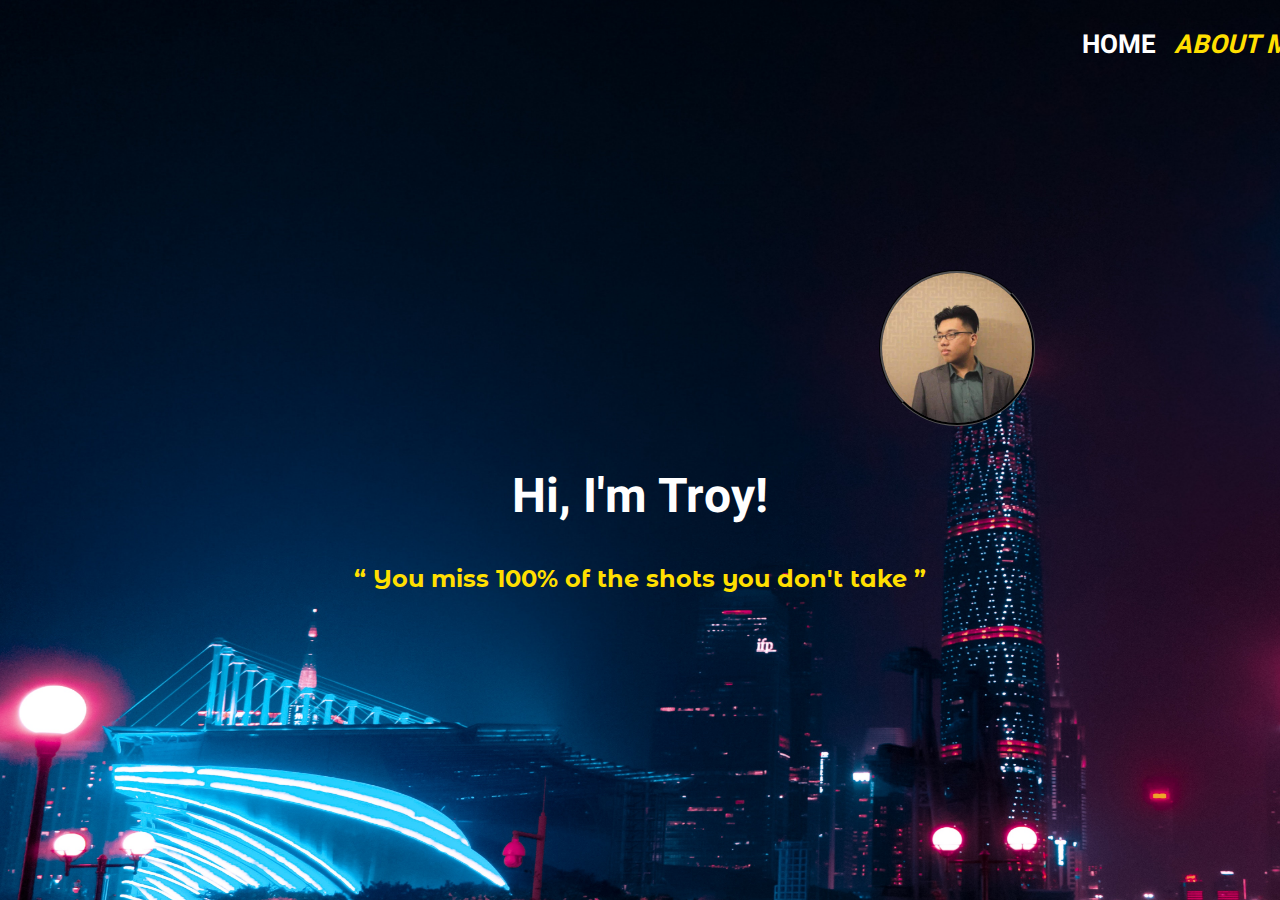
==== index.html @ 598472cd "Rename JAVIER_LANDINGPAGE_ITAD.html to index.html" ====
<!DOCTYPE HTML>
<html  lang="en">
<head>
    <base target="newTabAB">
    <base target="newTabR">
    <base target="newTabMB">
    <base target="newTabMF">
    <meta charset="utf-8" >
    <title>LANDING PAGE</title>
    <style type="text/css">
    </style>

    <!--HEEBO REGULAR-->
    <link rel="preconnect" href="https://fonts.gstatic.com">
    <link href="https://fonts.googleapis.com/css2?family=Heebo&display=swap" rel="stylesheet">

    <!--Montserrat Alternates-->
    <link rel="preconnect" href="https://fonts.gstatic.com">
    <link href="https://fonts.googleapis.com/css2?family=Heebo:wght@100;400&family=Montserrat+Alternates:ital,wght@1,100&display=swap" rel="stylesheet">

</head>
<body>
	<link rel="stylesheet" type="text/css"
	href= "JAVIER_LANDINGPAGE_ITAD.css">
    <!--JAVIER, LEENARD TROY-->
    <!--03.16.2021-->

    <div class="vignette"></div>

    <pre>                                                                                                                                                                                   <a href="JAVIER_LANDINGPAGE_ITAD.html" style="color:white;font-style:normal;">HOME</a>   <a href="../JAVIER_ABOUTME_ITAD/JAVIER_ABOUTMErevised_ITAD.html" target="newTabAB">ABOUT ME</a>   <a href="../JAVIER_RESUME_ITAD/JAVIER_RESUME_ITAD.html" target="newTabR">RESUME</a>   <a href="../JAVIER_MYBEAT_ITAD/JAVIER_MYBEAT_ITAD.html" target="newTabMB">MY BEAT</a>   <a href="../JAVIER_MYKINDOFFILM_ITAD/JAVIER_MYKINDOFFILM_ITAD.html" target="newTabMF">MY KIND OF FILM</a> </pre>

    <img src="Javier.jpg" alt="Javier.jpg" class="profile">
    <h1 class="center_name"> Hi, I'm Troy! </h1>
    <h2><q> You miss 100% of the shots you don't take </q></h2>
</body>
</html>
---- JAVIER_LANDINGPAGE_ITAD.css ----
pre {
			font-size: 26px;
			font-family: 'Heebo', sans-serif;
		}

		a {
			text-decoration: none;
			font-weight:bold;
			font-style:oblique;
			font-family: 'Heebo', sans-serif;
			color: #FFDF00;
		}

		a:hover {
 			background-color: #555;
 			border: none;
 			opacity: 0.6;

		}

		a:active {
 			background-color: black;
		}


		h1 {
			text-align: center;
			color: white;
			font-family: 'Heebo', sans-serif;
			font-size: 48px;
		}

		h2 {
			text-align: center;
			color: #FFDF00;
			font-family: 'Montserrat Alternates', sans-serif;
			font-weight: 5px;
		}
	
		.profile {
			width: 150px;
			height: 150px;
			margin-left: 871px;
			margin-top: 180px;
			border-radius: 50%;
			border-style: groove;
			border-color: black;
		}

		body {
			background-image: url("background3.jpg");
			background-repeat: no-repeat;
  			background-size: 1920px 1080px;
 		}
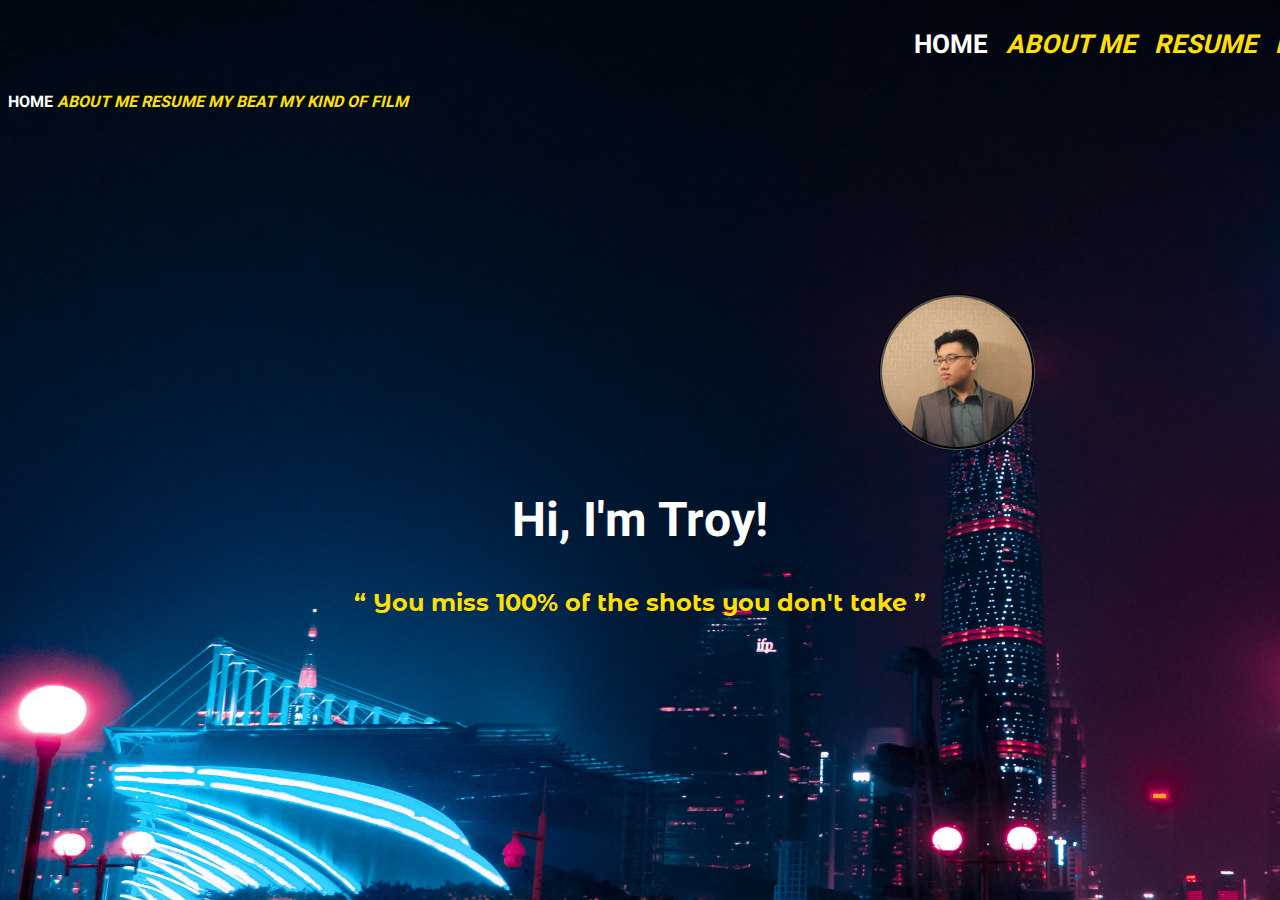
==== commit 776fdeaa: "Update index.html" ====
--- a/index.html
+++ b/index.html
@@ -25,9 +25,7 @@
     <!--JAVIER, LEENARD TROY-->
     <!--03.16.2021-->
 
-    <div class="vignette"></div>
-
-    <pre>                                                                                                                                                                                   <a href="JAVIER_LANDINGPAGE_ITAD.html" style="color:white;font-style:normal;">HOME</a>   <a href="../JAVIER_ABOUTME_ITAD/JAVIER_ABOUTMErevised_ITAD.html" target="newTabAB">ABOUT ME</a>   <a href="../JAVIER_RESUME_ITAD/JAVIER_RESUME_ITAD.html" target="newTabR">RESUME</a>   <a href="../JAVIER_MYBEAT_ITAD/JAVIER_MYBEAT_ITAD.html" target="newTabMB">MY BEAT</a>   <a href="../JAVIER_MYKINDOFFILM_ITAD/JAVIER_MYKINDOFFILM_ITAD.html" target="newTabMF">MY KIND OF FILM</a> </pre>
+    <pre>                                                                                                                                                       <a href="#" style="color:white;font-style:normal;">HOME</a>   <a href="JAVIER_ABOUTME_ITAD/JAVIER_ABOUTMErevised_ITAD.html" target="newTabAB">ABOUT ME</a>   <a href="JAVIER_RESUME_ITAD/JAVIER_RESUME_ITAD.html" target="newTabR">RESUME</a>   <a href="JAVIER_MYBEAT_ITAD/JAVIER_MYBEAT_ITAD.html" target="newTabMB">MY BEAT</a>   <a href="JAVIER_MYKINDOFFILM_ITAD/JAVIER_MYKINDOFFILM_ITAD.html" target="newTabMF">MY KIND OF FILM</a>   <a href="JAVIER_PHOTOGALLERY_ITAD/JAVIER_PHOTOGALLERY_ITAD.html" target="newTabPG">PHOTO GALLERY</a> </pre>                                                                                                                                                                                   <a href="#" style="color:white;font-style:normal;">HOME</a>   <a href="JAVIER_ABOUTME_ITAD/JAVIER_ABOUTMErevised_ITAD.html" target="newTabAB">ABOUT ME</a>   <a href="JAVIER_RESUME_ITAD/JAVIER_RESUME_ITAD.html" target="newTabR">RESUME</a>   <a href="JAVIER_MYBEAT_ITAD/JAVIER_MYBEAT_ITAD.html" target="newTabMB">MY BEAT</a>   <a href="JAVIER_MYKINDOFFILM_ITAD/JAVIER_MYKINDOFFILM_ITAD.html" target="newTabMF">MY KIND OF FILM</a> </pre>
 
     <img src="Javier.jpg" alt="Javier.jpg" class="profile">
     <h1 class="center_name"> Hi, I'm Troy! </h1>
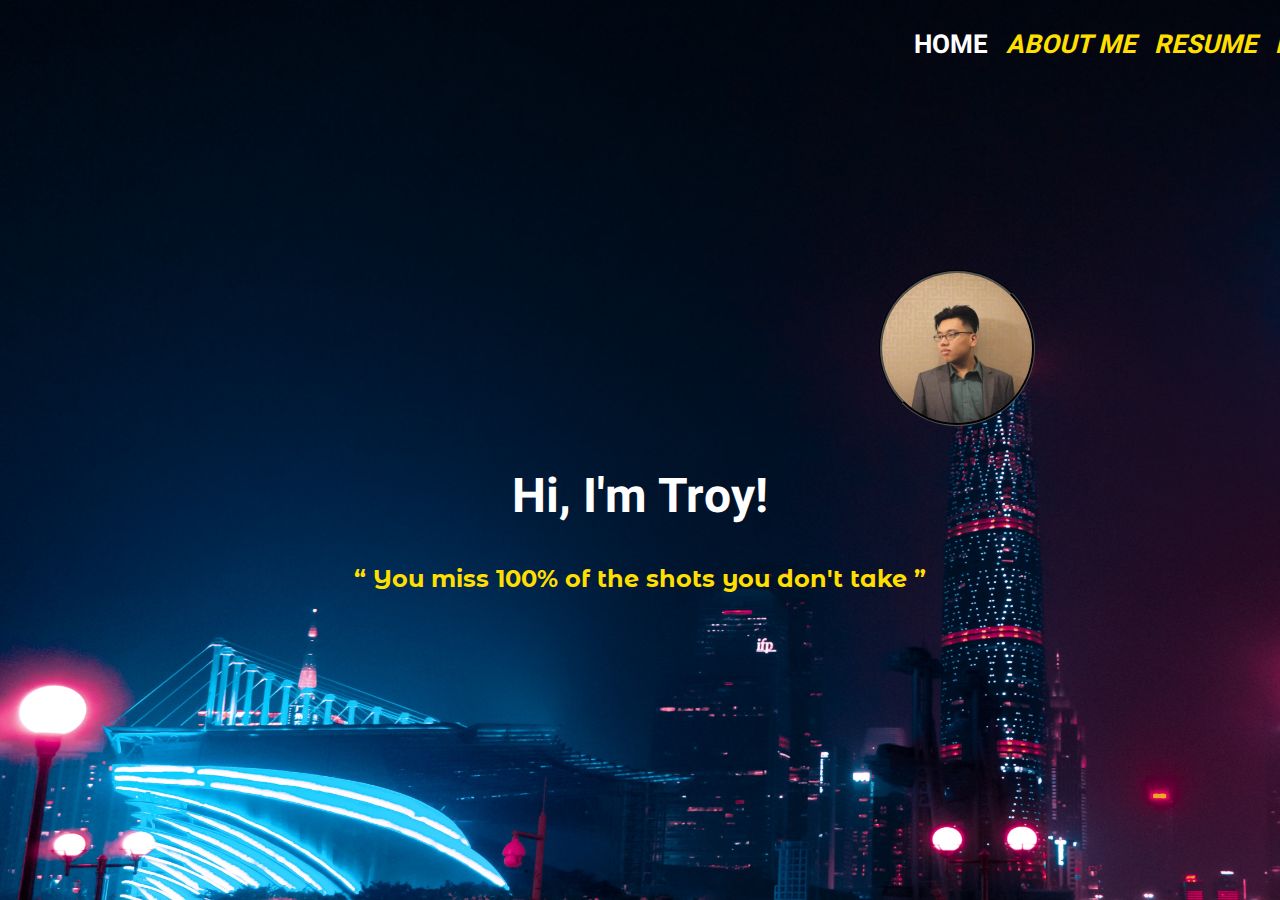
==== commit 6bc121b0: "Update index.html" ====
--- a/index.html
+++ b/index.html
@@ -25,7 +25,7 @@
     <!--JAVIER, LEENARD TROY-->
     <!--03.16.2021-->
 
-    <pre>                                                                                                                                                       <a href="#" style="color:white;font-style:normal;">HOME</a>   <a href="JAVIER_ABOUTME_ITAD/JAVIER_ABOUTMErevised_ITAD.html" target="newTabAB">ABOUT ME</a>   <a href="JAVIER_RESUME_ITAD/JAVIER_RESUME_ITAD.html" target="newTabR">RESUME</a>   <a href="JAVIER_MYBEAT_ITAD/JAVIER_MYBEAT_ITAD.html" target="newTabMB">MY BEAT</a>   <a href="JAVIER_MYKINDOFFILM_ITAD/JAVIER_MYKINDOFFILM_ITAD.html" target="newTabMF">MY KIND OF FILM</a>   <a href="JAVIER_PHOTOGALLERY_ITAD/JAVIER_PHOTOGALLERY_ITAD.html" target="newTabPG">PHOTO GALLERY</a> </pre>                                                                                                                                                                                   <a href="#" style="color:white;font-style:normal;">HOME</a>   <a href="JAVIER_ABOUTME_ITAD/JAVIER_ABOUTMErevised_ITAD.html" target="newTabAB">ABOUT ME</a>   <a href="JAVIER_RESUME_ITAD/JAVIER_RESUME_ITAD.html" target="newTabR">RESUME</a>   <a href="JAVIER_MYBEAT_ITAD/JAVIER_MYBEAT_ITAD.html" target="newTabMB">MY BEAT</a>   <a href="JAVIER_MYKINDOFFILM_ITAD/JAVIER_MYKINDOFFILM_ITAD.html" target="newTabMF">MY KIND OF FILM</a> </pre>
+    <pre>                                                                                                                                                       <a href="#" style="color:white;font-style:normal;">HOME</a>   <a href="JAVIER_ABOUTME_ITAD/JAVIER_ABOUTMErevised_ITAD.html" target="newTabAB">ABOUT ME</a>   <a href="JAVIER_RESUME_ITAD/JAVIER_RESUME_ITAD.html" target="newTabR">RESUME</a>   <a href="JAVIER_MYBEAT_ITAD/JAVIER_MYBEAT_ITAD.html" target="newTabMB">MY BEAT</a>   <a href="JAVIER_MYKINDOFFILM_ITAD/JAVIER_MYKINDOFFILM_ITAD.html" target="newTabMF">MY KIND OF FILM</a>   <a href="JAVIER_PHOTOGALLERY_ITAD/JAVIER_PHOTOGALLERY_ITAD.html" target="newTabPG">PHOTO GALLERY</a> </pre>
 
     <img src="Javier.jpg" alt="Javier.jpg" class="profile">
     <h1 class="center_name"> Hi, I'm Troy! </h1>
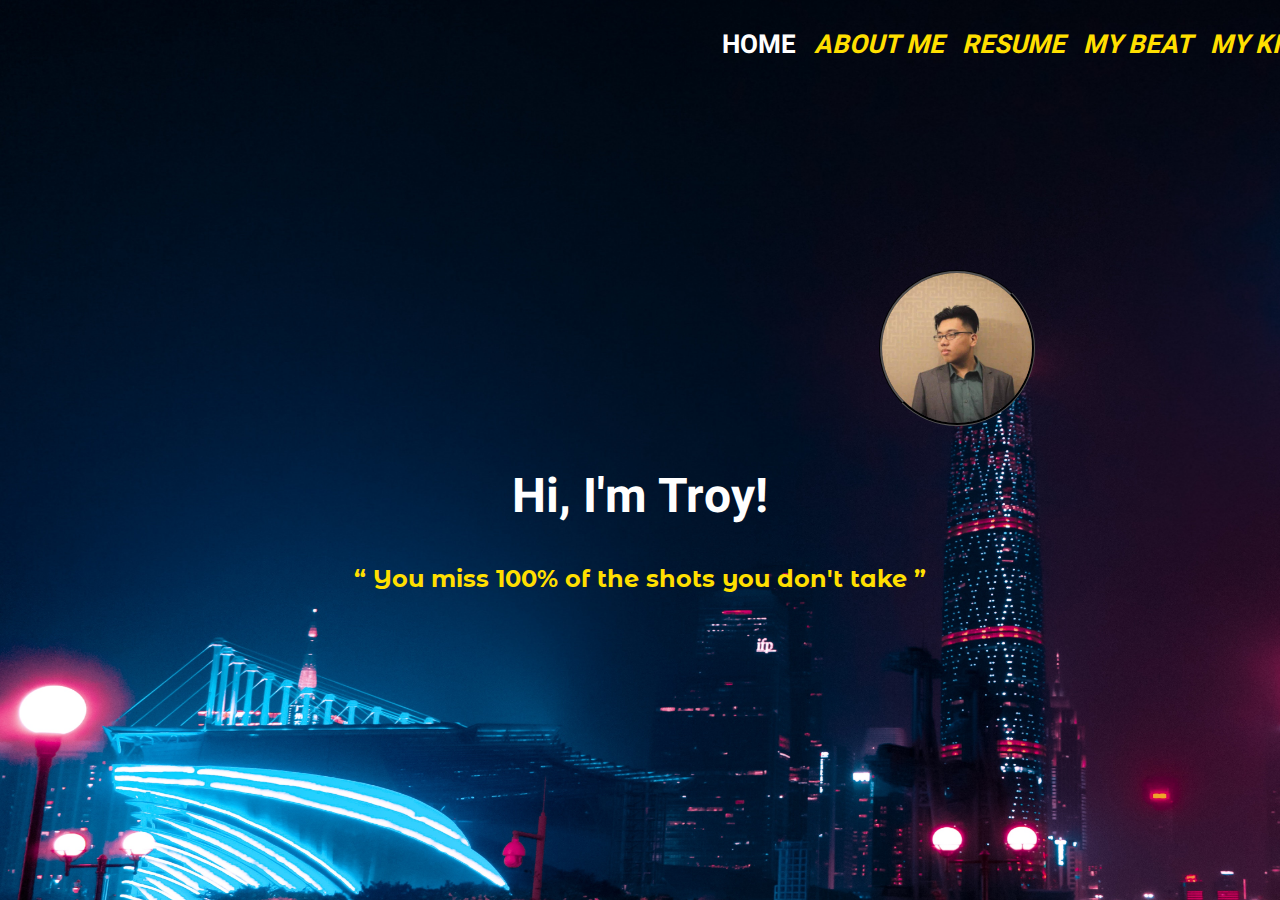
==== commit 7752b4ce: "Update index.html" ====
--- a/index.html
+++ b/index.html
@@ -25,7 +25,7 @@
     <!--JAVIER, LEENARD TROY-->
     <!--03.16.2021-->
 
-    <pre>                                                                                                                                                       <a href="#" style="color:white;font-style:normal;">HOME</a>   <a href="JAVIER_ABOUTME_ITAD/JAVIER_ABOUTMErevised_ITAD.html" target="newTabAB">ABOUT ME</a>   <a href="JAVIER_RESUME_ITAD/JAVIER_RESUME_ITAD.html" target="newTabR">RESUME</a>   <a href="JAVIER_MYBEAT_ITAD/JAVIER_MYBEAT_ITAD.html" target="newTabMB">MY BEAT</a>   <a href="JAVIER_MYKINDOFFILM_ITAD/JAVIER_MYKINDOFFILM_ITAD.html" target="newTabMF">MY KIND OF FILM</a>   <a href="JAVIER_PHOTOGALLERY_ITAD/JAVIER_PHOTOGALLERY_ITAD.html" target="newTabPG">PHOTO GALLERY</a> </pre>
+    <pre>                                                                                                                       <a href="#" style="color:white;font-style:normal;">HOME</a>   <a href="JAVIER_ABOUTME_ITAD/JAVIER_ABOUTMErevised_ITAD.html" target="newTabAB">ABOUT ME</a>   <a href="JAVIER_RESUME_ITAD/JAVIER_RESUME_ITAD.html" target="newTabR">RESUME</a>   <a href="JAVIER_MYBEAT_ITAD/JAVIER_MYBEAT_ITAD.html" target="newTabMB">MY BEAT</a>   <a href="JAVIER_MYKINDOFFILM_ITAD/JAVIER_MYKINDOFFILM_ITAD.html" target="newTabMF">MY KIND OF FILM</a>   <a href="JAVIER_PHOTOGALLERY_ITAD/JAVIER_PHOTOGALLERY_ITAD.html" target="newTabPG">PHOTO GALLERY</a>   <a href="JAVIER_COLLAGE_ITAD/JAVIER_COLLAGE_ITAD.html" target="newTabPG">MY 7 WONDERS</a> </pre>
 
     <img src="Javier.jpg" alt="Javier.jpg" class="profile">
     <h1 class="center_name"> Hi, I'm Troy! </h1>
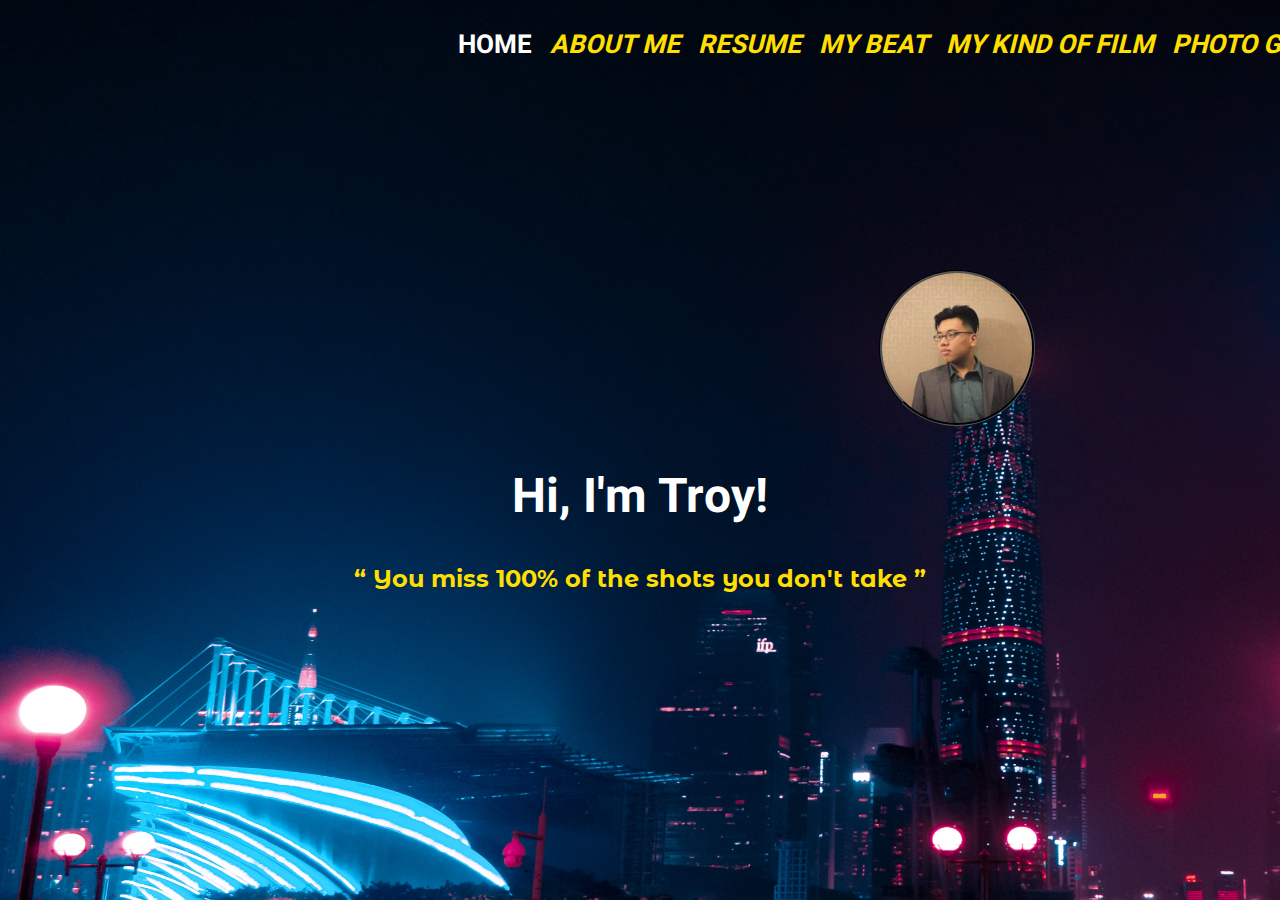
==== commit 153a9188: "Update index.html" ====
--- a/index.html
+++ b/index.html
@@ -25,7 +25,7 @@
     <!--JAVIER, LEENARD TROY-->
     <!--03.16.2021-->
 
-    <pre>                                                                                                                       <a href="#" style="color:white;font-style:normal;">HOME</a>   <a href="JAVIER_ABOUTME_ITAD/JAVIER_ABOUTMErevised_ITAD.html" target="newTabAB">ABOUT ME</a>   <a href="JAVIER_RESUME_ITAD/JAVIER_RESUME_ITAD.html" target="newTabR">RESUME</a>   <a href="JAVIER_MYBEAT_ITAD/JAVIER_MYBEAT_ITAD.html" target="newTabMB">MY BEAT</a>   <a href="JAVIER_MYKINDOFFILM_ITAD/JAVIER_MYKINDOFFILM_ITAD.html" target="newTabMF">MY KIND OF FILM</a>   <a href="JAVIER_PHOTOGALLERY_ITAD/JAVIER_PHOTOGALLERY_ITAD.html" target="newTabPG">PHOTO GALLERY</a>   <a href="JAVIER_COLLAGE_ITAD/JAVIER_COLLAGE_ITAD.html" target="newTabPG">MY 7 WONDERS</a> </pre>
+    <pre>                                                                           <a href="#" style="color:white;font-style:normal;">HOME</a>   <a href="JAVIER_ABOUTME_ITAD/JAVIER_ABOUTMErevised_ITAD.html" target="newTabAB">ABOUT ME</a>   <a href="JAVIER_RESUME_ITAD/JAVIER_RESUME_ITAD.html" target="newTabR">RESUME</a>   <a href="JAVIER_MYBEAT_ITAD/JAVIER_MYBEAT_ITAD.html" target="newTabMB">MY BEAT</a>   <a href="JAVIER_MYKINDOFFILM_ITAD/JAVIER_MYKINDOFFILM_ITAD.html" target="newTabMF">MY KIND OF FILM</a>   <a href="JAVIER_PHOTOGALLERY_ITAD/JAVIER_PHOTOGALLERY_ITAD.html" target="newTabPG">PHOTO GALLERY</a>   <a href="JAVIER_COLLAGE_ITAD/JAVIER_COLLAGE_ITAD.html" target="newTabPG">MY 7 WONDERS</a> </pre>
 
     <img src="Javier.jpg" alt="Javier.jpg" class="profile">
     <h1 class="center_name"> Hi, I'm Troy! </h1>
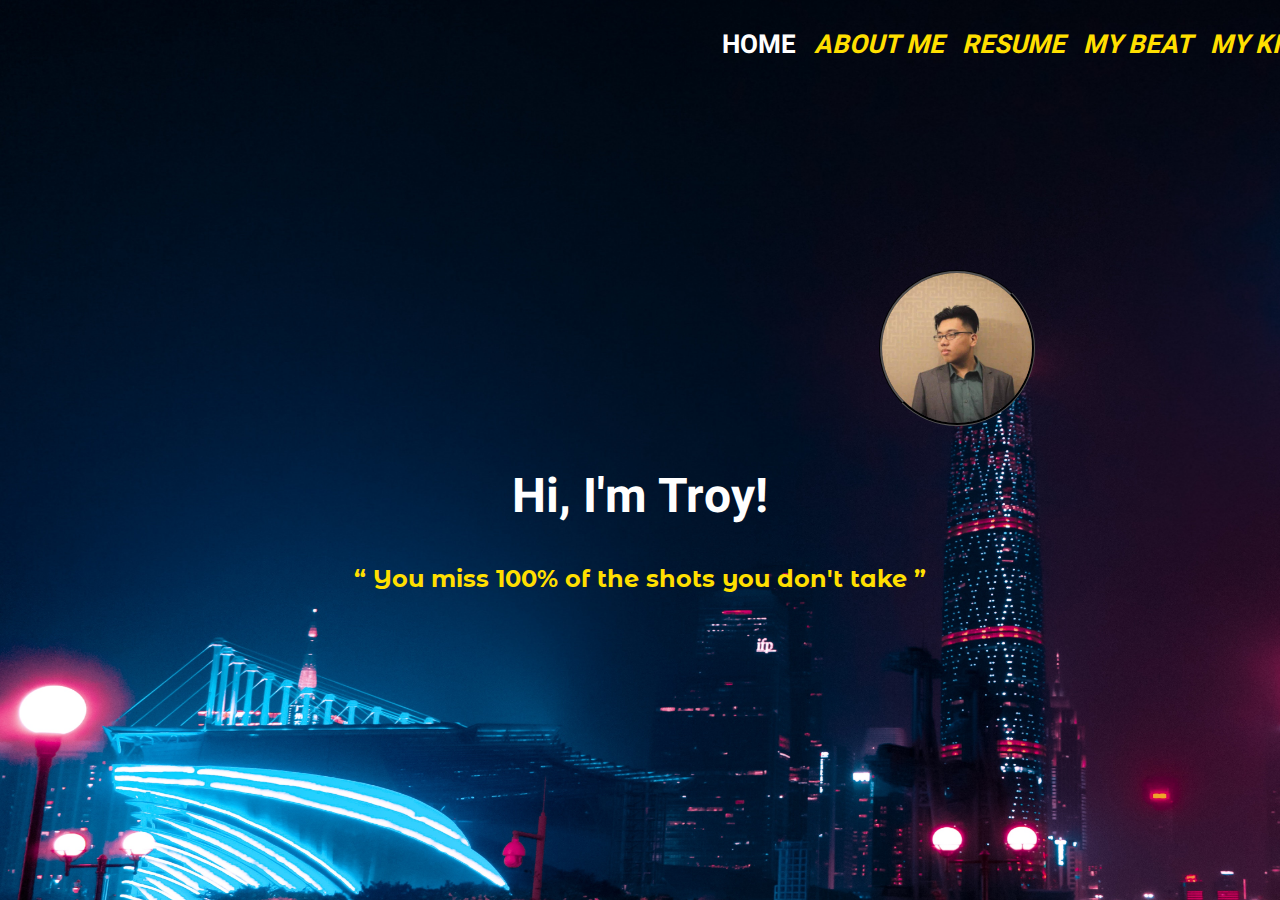
==== commit eb851ce7: "Update index.html" ====
--- a/index.html
+++ b/index.html
@@ -25,7 +25,7 @@
     <!--JAVIER, LEENARD TROY-->
     <!--03.16.2021-->
 
-    <pre>                                                                           <a href="#" style="color:white;font-style:normal;">HOME</a>   <a href="JAVIER_ABOUTME_ITAD/JAVIER_ABOUTMErevised_ITAD.html" target="newTabAB">ABOUT ME</a>   <a href="JAVIER_RESUME_ITAD/JAVIER_RESUME_ITAD.html" target="newTabR">RESUME</a>   <a href="JAVIER_MYBEAT_ITAD/JAVIER_MYBEAT_ITAD.html" target="newTabMB">MY BEAT</a>   <a href="JAVIER_MYKINDOFFILM_ITAD/JAVIER_MYKINDOFFILM_ITAD.html" target="newTabMF">MY KIND OF FILM</a>   <a href="JAVIER_PHOTOGALLERY_ITAD/JAVIER_PHOTOGALLERY_ITAD.html" target="newTabPG">PHOTO GALLERY</a>   <a href="JAVIER_COLLAGE_ITAD/JAVIER_COLLAGE_ITAD.html" target="newTabPG">MY 7 WONDERS</a> </pre>
+    <pre>                                                                                                                       <a href="#" style="color:white;font-style:normal;">HOME</a>   <a href="JAVIER_ABOUTME_ITAD/JAVIER_ABOUTMErevised_ITAD.html" target="newTabAB">ABOUT ME</a>   <a href="JAVIER_RESUME_ITAD/JAVIER_RESUME_ITAD.html" target="newTabR">RESUME</a>   <a href="JAVIER_MYBEAT_ITAD/JAVIER_MYBEAT_ITAD.html" target="newTabMB">MY BEAT</a>   <a href="JAVIER_MYKINDOFFILM_ITAD/JAVIER_MYKINDOFFILM_ITAD.html" target="newTabMF">MY KIND OF FILM</a>   <a href="JAVIER_PHOTOGALLERY_ITAD/JAVIER_PHOTOGALLERY_ITAD.html" target="newTabPG">PHOTO GALLERY</a>   <a href="JAVIER_COLLAGE_ITAD/JAVIER_COLLAGE_ITAD.html" target="newTabPG">MY 7 WONDERS</a> </pre>
 
     <img src="Javier.jpg" alt="Javier.jpg" class="profile">
     <h1 class="center_name"> Hi, I'm Troy! </h1>
